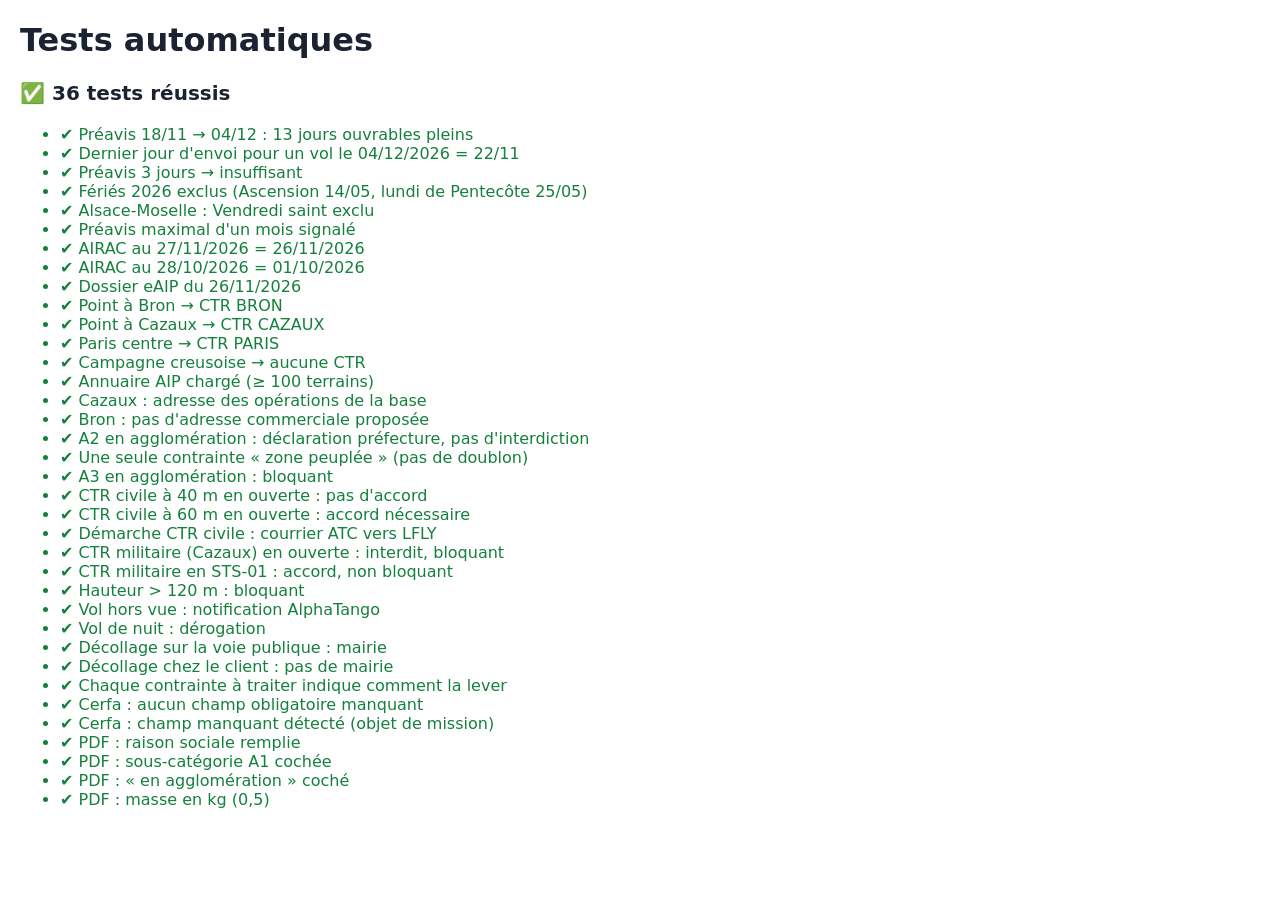
==== tests.html @ 3d1f94ec "Missions Drone : première version publiable Préparation de vols drone gratuite : analyse des contrai" ====
<!doctype html>
<html lang="fr"><head><meta charset="utf-8"><meta name="viewport" content="width=device-width, initial-scale=1"><title>Tests – logique réglementaire</title>
<meta name="robots" content="noindex">
<style>body{font-family:system-ui,sans-serif;margin:20px;background:#fff;color:#1b2333}li.ok{color:#15803d}li.ko{color:#b91c1c;font-weight:600}#sum{font-size:20px;font-weight:700}</style></head>
<body><h1>Tests automatiques</h1><p id="sum">⏳ En cours…</p><ul id="out"></ul>
<div id="view" hidden></div><div id="modal" hidden><div id="modalBody"></div></div><div id="toast" hidden></div>
<script src="lib/turf.min.js"></script><script src="lib/pdf-lib.min.js"></script>
<script>window.OSD_STORE_KEY = 'osd-tests';</script>
<script src="js/config.js"></script><script src="js/store.js"></script><script src="js/ui.js"></script><script src="js/fleet.js"></script>
<script src="js/regulation.js"></script><script src="js/documents.js"></script><script src="js/cerfa.js"></script><script src="js/logbook.js"></script>
<script>
(async () => {
  const out = document.getElementById('out'); let ok = 0, ko = 0;
  const t = (name, cond, info = '') => { const li = document.createElement('li'); li.className = cond ? 'ok' : 'ko'; li.textContent = (cond ? '✔ ' : '✘ ') + name + (cond ? '' : ' — ' + info); out.appendChild(li); cond ? ok++ : ko++; };
  await Promise.all([Regulation.aipReady, Regulation.ctrReady]);

  // Préavis : 10 jours ouvrables pleins (hors dimanches et fériés, sans le jour d'envoi ni le 1er jour de vol)
  let n = Regulation.notice('2026-12-04', '69', '2026-11-18');
  t('Préavis 18/11 → 04/12 : 13 jours ouvrables pleins', n.full === 13, JSON.stringify(n));
  t('Dernier jour d\'envoi pour un vol le 04/12/2026 = 22/11', n.latest === '2026-11-22', n.latest);
  n = Regulation.notice('2026-11-21', '69', '2026-11-18');
  t('Préavis 3 jours → insuffisant', n.ok === false && n.full === 2, JSON.stringify(n));
  n = Regulation.notice('2026-05-26', '69', '2026-05-11');
  t('Fériés 2026 exclus (Ascension 14/05, lundi de Pentecôte 25/05)', n.full === 10, JSON.stringify(n));
  n = Regulation.notice('2026-04-10', '67', '2026-03-31');
  t('Alsace-Moselle : Vendredi saint exclu', n.full === 6, JSON.stringify(n));
  t('Préavis maximal d\'un mois signalé', Regulation.notice('2027-02-01', '69', '2026-11-18').tooEarly === true);

  // Cycles AIRAC
  t('AIRAC au 27/11/2026 = 26/11/2026', Regulation.airac(new Date(2026, 10, 27)).iso === '2026-11-26');
  t('AIRAC au 28/10/2026 = 01/10/2026', Regulation.airac(new Date(2026, 9, 28)).iso === '2026-10-01');
  t('Dossier eAIP du 26/11/2026', Regulation.airac(new Date(2026, 10, 27)).folder === 'eAIP_26_NOV_2026');

  // CTR issues de l'AIP
  const at = (lon, lat) => Regulation.ctrsAt(turf.circle([lon, lat], 0.05)).map(f => f.properties.name);
  t('Point à Bron → CTR BRON', at(4.93, 45.715).includes('CTR BRON'), at(4.93, 45.715));
  t('Point à Cazaux → CTR CAZAUX', at(-1.10, 44.50).includes('CTR CAZAUX'), at(-1.10, 44.50));
  t('Paris centre → CTR PARIS', at(2.35, 48.85).some(n => /PARIS/.test(n)), at(2.35, 48.85));
  t('Campagne creusoise → aucune CTR', at(2.0, 46.1).length === 0, at(2.0, 46.1));
  t('Annuaire AIP chargé (≥ 100 terrains)', Object.keys(Regulation.AIPDIR().aerodromes).length >= 100);
  t('Cazaux : adresse des opérations de la base', (Regulation.aipInfo('LFBC') || {}).bestEmail === 'ba120.dv.fct@intradef.gouv.fr');
  t('Bron : pas d\'adresse commerciale proposée', !(Regulation.aipInfo('LFLY') || {}).bestEmail);

  // Règles par scénario
  const agglo = [{ properties: { limite: 'Vol interdit *', remarque: 'Évolution interdite en espace public en agglomération sauf conformément à l\'arrêté Espace.' } }];
  const run = (m, extra = {}) => Regulation.buildConstraints(Object.assign({ date: '2026-12-20', maxHeight: 40, vlos: 'VLOS', takeoff: 'client', zone: turf.circle([2.0, 46.1], 0.05) }, m), Object.assign({ restrictions: [], sensitive: [], commune: { codeDepartement: '23' } }, extra));
  const has = (C, re, lvl) => C.some(c => re.test(c.title) && (!lvl || c.level === lvl));
  let C = run({ category: 'A2' }, { restrictions: agglo });
  t('A2 en agglomération : déclaration préfecture, pas d\'interdiction', has(C, /Zone peuplée/) && !has(C, /A2/, 'bad'));
  t('Une seule contrainte « zone peuplée » (pas de doublon)', C.filter(c => /agglom|peuplée/i.test(c.title)).length === 1, C.map(c => c.title));
  C = run({ category: 'A3' }, { restrictions: agglo });
  t('A3 en agglomération : bloquant', C.some(c => /A3 incompatible/.test(c.title) && c.blocking));
  C = run({ category: 'A2', maxHeight: 40, zone: turf.circle([4.93, 45.715], 0.05) });
  t('CTR civile à 40 m en ouverte : pas d\'accord', has(C, /CTR BRON : vol possible/, 'info'));
  C = run({ category: 'A2', maxHeight: 60, zone: turf.circle([4.93, 45.715], 0.05) });
  t('CTR civile à 60 m en ouverte : accord nécessaire', has(C, /CTR BRON : accord/, 'warn'));
  t('Démarche CTR civile : courrier ATC vers LFLY', C.some(c => c.actions.some(a => a.template === 'atc' && a.target && a.target.icao === 'LFLY')));
  C = run({ category: 'A2', maxHeight: 20, zone: turf.circle([-1.10, 44.50], 0.05) });
  t('CTR militaire (Cazaux) en ouverte : interdit, bloquant', C.some(c => /CAZAUX/.test(c.title) && c.level === 'bad' && c.blocking));
  C = run({ category: 'STS-01', maxHeight: 20, zone: turf.circle([-1.10, 44.50], 0.05) });
  t('CTR militaire en STS-01 : accord, non bloquant', C.some(c => /CAZAUX/.test(c.title) && c.level === 'warn') && !C.some(c => c.blocking));
  C = run({ category: 'A2', maxHeight: 150 });
  t('Hauteur > 120 m : bloquant', has(C, /120 m/, 'bad'));
  C = run({ category: 'A2', vlos: 'BVLOS' });
  t('Vol hors vue : notification AlphaTango', has(C, /hors vue/, 'warn'));
  C = run({ category: 'A2', startTime: '19:00', endTime: '20:00' }, { weather: { daily: { sunrise: ['2026-12-20T08:30'], sunset: ['2026-12-20T17:00'] } } });
  t('Vol de nuit : dérogation', has(C, /nuit/, 'bad'));
  C = run({ category: 'A2', takeoff: 'public' }, { restrictions: agglo });
  t('Décollage sur la voie publique : mairie', C.some(c => c.actions.some(a => a.template === 'mairie')));
  C = run({ category: 'A2', takeoff: 'client' }, { restrictions: agglo });
  t('Décollage chez le client : pas de mairie', !C.some(c => c.actions.some(a => a.template === 'mairie')));
  t('Chaque contrainte à traiter indique comment la lever', run({ category: 'A2', maxHeight: 60, zone: turf.circle([4.93, 45.715], 0.05) }, { restrictions: agglo }).filter(c => c.level === 'bad' || c.level === 'warn').every(c => c.fix));

  // Cerfa officiel
  Store.setOperator({ legalType: 'morale', company: 'Test SARL', siret: '1', address: 'a', zip: '69000', city: 'Lyon', email: 'a@b.c', mobile: '06', managerLastName: 'N', managerFirstName: 'P', managerBirth: 'x', managerRole: 'Gérant', managerAddress: 'a', managerEmail: 'a@b.c', insurer: 'X' });
  const p = Store.upsert('pilots', { firstName: 'A', lastName: 'B', phone: '06', email: 'p@b.c', birthDate: '1990-01-01', birthPlace: 'Lyon', address: 'a', independent: 'Oui' });
  const d = Store.upsert('drones', { maker: 'M', model: 'X', serial: 'S', mtom: 500, classMark: 'C1' });
  const m = { category: 'A1', date: '2026-12-20', startTime: '10:00', endTime: '11:00', purpose: 'test', client: 'c', address: '1 rue X 69000 Lyon', maxHeight: 50, maxDistance: 100, hoursReason: 'r', siteDescription: 'd', pilotId: p.id, droneId: d.id, zone: turf.circle([4.85, 45.75], 0.05), analysis: { restrictions: [agglo[0].properties] } };
  const ctx = { commune: { nom: 'Lyon', codeDepartement: '69', codesPostaux: ['69000'] }, restrictions: agglo };
  t('Cerfa : aucun champ obligatoire manquant', Cerfa.build(m, ctx).missing.length === 0, JSON.stringify(Cerfa.build(m, ctx).missing));
  t('Cerfa : champ manquant détecté (objet de mission)', Cerfa.build({ ...m, purpose: '' }, ctx).missing.some(x => /Objet/.test(x.label)));
  const pdf = await PDFLib.PDFDocument.load(await (await Cerfa.fillPdf(m, ctx)).arrayBuffer());
  const f = pdf.getForm();
  t('PDF : raison sociale remplie', f.getTextField('Raison sociale ou dénomination').getText() === 'Test SARL');
  t('PDF : sous-catégorie A1 cochée', f.getCheckBox('Souscatégorie A1').isChecked());
  t('PDF : « en agglomération » coché', f.getCheckBox('Site n 1').isChecked());
  t('PDF : masse en kg (0,5)', f.getTextField('Texte64').getText() === '0,5');
  localStorage.removeItem('osd-tests');

  document.getElementById('sum').textContent = ko ? `❌ ${ko} échec(s), ${ok} réussite(s)` : `✅ ${ok} tests réussis`;
  document.title = ko ? 'ÉCHEC' : 'OK';
})().catch(e => { document.getElementById('sum').textContent = '❌ Erreur : ' + e.message; console.error(e); });
</script></body></html>
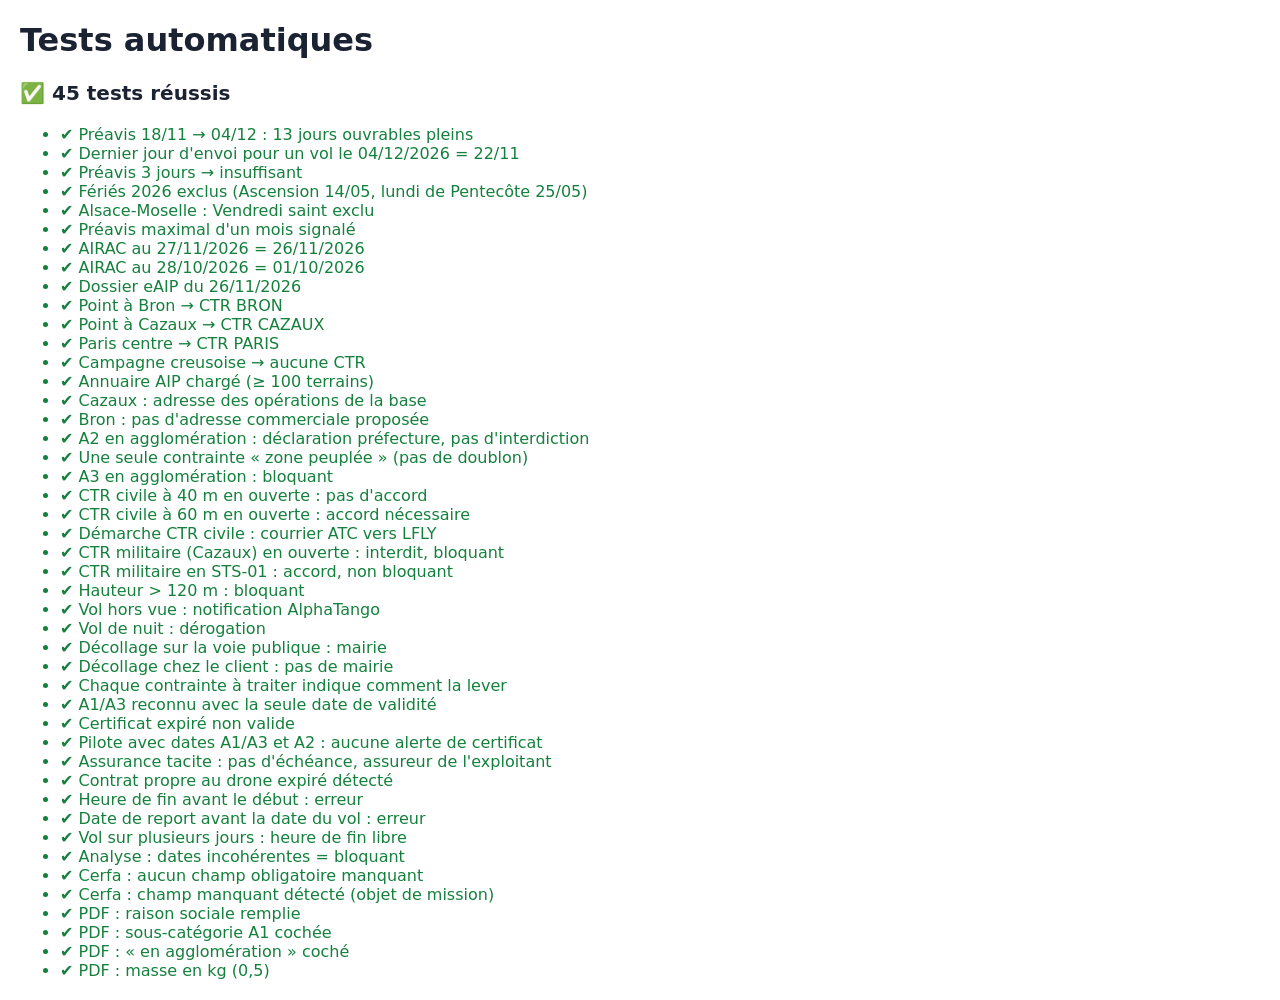
==== commit 6c55ca1f: "Fiches simplifiées, préremplissage exploitant/télépilote, certificats par date, assurance tacite, co" ====
--- a/tests.html
+++ b/tests.html
@@ -71,6 +71,22 @@
   t('Décollage chez le client : pas de mairie', !C.some(c => c.actions.some(a => a.template === 'mairie')));
   t('Chaque contrainte à traiter indique comment la lever', run({ category: 'A2', maxHeight: 60, zone: turf.circle([4.93, 45.715], 0.05) }, { restrictions: agglo }).filter(c => c.level === 'bad' || c.level === 'warn').every(c => c.fix));
 
+  // Certificats détectés par leur date de validité (sans n° d'attestation)
+  t('A1/A3 reconnu avec la seule date de validité', Fleet.certs({ a1a3Exp: '2031-01-25' }).a1a3Ok);
+  t('Certificat expiré non valide', !Fleet.certs({ a2Exp: '2020-01-01' }).a2Ok);
+  const pil = Store.upsert('pilots', { firstName: 'T', lastName: 'P', a1a3Exp: '2031-01-25', a2Exp: '2031-03-05' });
+  C = run({ category: 'A2', pilotId: pil.id }, { pilot: pil });
+  t('Pilote avec dates A1/A3 et A2 : aucune alerte de certificat', !C.some(c => /A1\/A3 manquante|A2 manquant/.test(c.title)), C.map(c => c.title));
+  // Assurance à reconduction tacite
+  Store.setOperator({ insurer: 'AXA', insuranceTacit: true });
+  t('Assurance tacite : pas d\'échéance, assureur de l\'exploitant', Fleet.insurance({}).insurer === 'AXA' && !Fleet.insurance({}).exp);
+  t('Contrat propre au drone expiré détecté', Fleet.insurance({ ownInsurance: true, insurer: 'X', insuranceExp: '2020-01-01' }).exp === '2020-01-01');
+  // Dates incohérentes
+  t('Heure de fin avant le début : erreur', Regulation.whenErrors({ date: '2026-12-01', startTime: '10:00', endTime: '09:00' }).length === 1);
+  t('Date de report avant la date du vol : erreur', Regulation.whenErrors({ date: '2026-12-10', altDate: '2026-12-01' }).length === 1);
+  t('Vol sur plusieurs jours : heure de fin libre', Regulation.whenErrors({ date: '2026-12-01', endDate: '2026-12-03', startTime: '10:00', endTime: '09:00' }).length === 0);
+  t('Analyse : dates incohérentes = bloquant', run({ category: 'A2', startTime: '11:00', endTime: '10:00' }).some(c => /incohérents/.test(c.title) && c.blocking));
+
   // Cerfa officiel
   Store.setOperator({ legalType: 'morale', company: 'Test SARL', siret: '1', address: 'a', zip: '69000', city: 'Lyon', email: 'a@b.c', mobile: '06', managerLastName: 'N', managerFirstName: 'P', managerBirth: 'x', managerRole: 'Gérant', managerAddress: 'a', managerEmail: 'a@b.c', insurer: 'X' });
   const p = Store.upsert('pilots', { firstName: 'A', lastName: 'B', phone: '06', email: 'p@b.c', birthDate: '1990-01-01', birthPlace: 'Lyon', address: 'a', independent: 'Oui' });
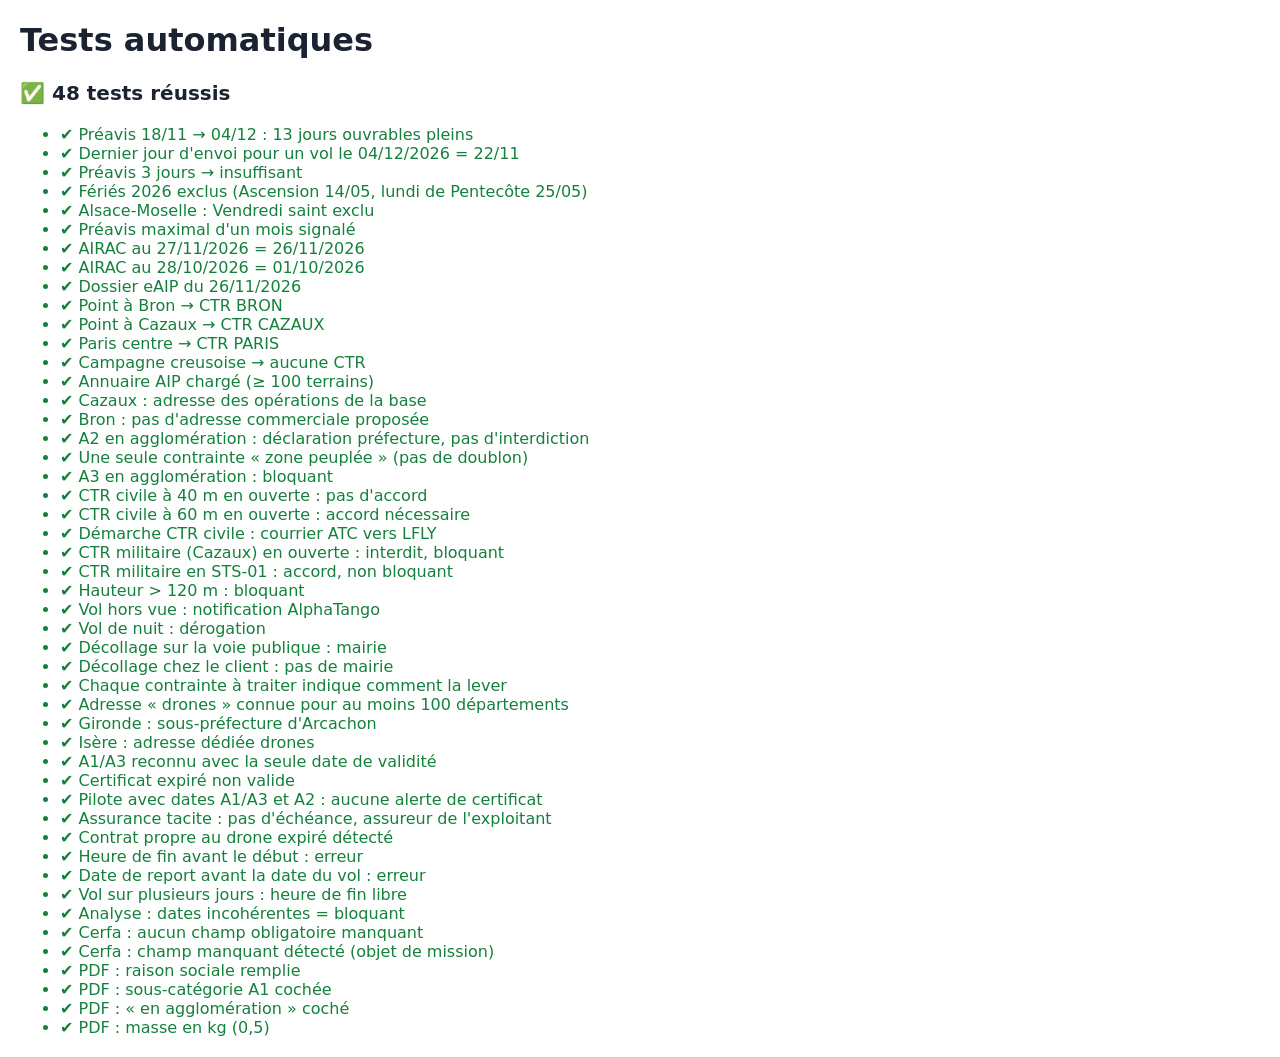
==== commit 05682b03: "Annuaire des préfectures : liste officielle DGAC pour 108 départements, Gironde via la sous-préfectu" ====
--- a/tests.html
+++ b/tests.html
@@ -12,7 +12,7 @@
 (async () => {
   const out = document.getElementById('out'); let ok = 0, ko = 0;
   const t = (name, cond, info = '') => { const li = document.createElement('li'); li.className = cond ? 'ok' : 'ko'; li.textContent = (cond ? '✔ ' : '✘ ') + name + (cond ? '' : ' — ' + info); out.appendChild(li); cond ? ok++ : ko++; };
-  await Promise.all([Regulation.aipReady, Regulation.ctrReady]);
+  await Promise.all([Regulation.aipReady, Regulation.ctrReady, Regulation.prefReady]);
 
   // Préavis : 10 jours ouvrables pleins (hors dimanches et fériés, sans le jour d'envoi ni le 1er jour de vol)
   let n = Regulation.notice('2026-12-04', '69', '2026-11-18');
@@ -71,6 +71,11 @@
   t('Décollage chez le client : pas de mairie', !C.some(c => c.actions.some(a => a.template === 'mairie')));
   t('Chaque contrainte à traiter indique comment la lever', run({ category: 'A2', maxHeight: 60, zone: turf.circle([4.93, 45.715], 0.05) }, { restrictions: agglo }).filter(c => c.level === 'bad' || c.level === 'warn').every(c => c.fix));
 
+  // Annuaire des préfectures (liste DGAC)
+  t('Adresse « drones » connue pour au moins 100 départements', Object.values(Regulation.PREFS ? Regulation.PREFS().departements : {}).filter(x => x.email).length >= 100);
+  t('Gironde : sous-préfecture d\'Arcachon', (Regulation.prefDrone('33') || {}).email === 'sp-arcachon@gironde.gouv.fr');
+  t('Isère : adresse dédiée drones', (Regulation.prefDrone('38') || {}).email === 'pref-declaration-drones@isere.gouv.fr');
+
   // Certificats détectés par leur date de validité (sans n° d'attestation)
   t('A1/A3 reconnu avec la seule date de validité', Fleet.certs({ a1a3Exp: '2031-01-25' }).a1a3Ok);
   t('Certificat expiré non valide', !Fleet.certs({ a2Exp: '2020-01-01' }).a2Ok);
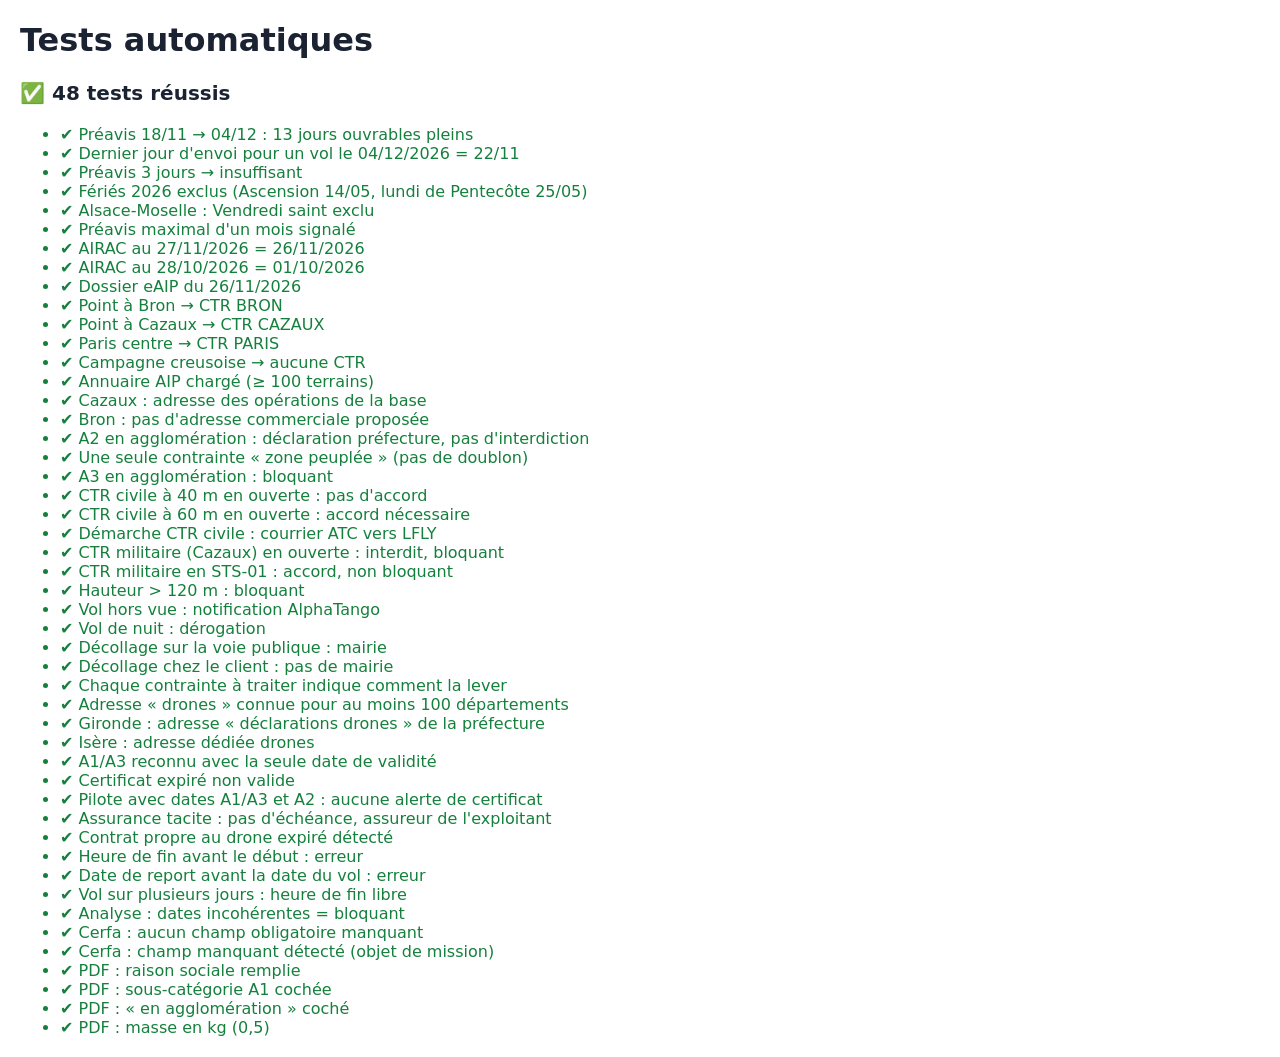
==== commit 48a9e88b: "Gironde : déclarations drones à pref-declaration-drones@gironde.gouv.fr Confirmé par téléphone auprè" ====
--- a/tests.html
+++ b/tests.html
@@ -73,7 +73,7 @@
 
   // Annuaire des préfectures (liste DGAC)
   t('Adresse « drones » connue pour au moins 100 départements', Object.values(Regulation.PREFS ? Regulation.PREFS().departements : {}).filter(x => x.email).length >= 100);
-  t('Gironde : sous-préfecture d\'Arcachon', (Regulation.prefDrone('33') || {}).email === 'sp-arcachon@gironde.gouv.fr');
+  t('Gironde : adresse « déclarations drones » de la préfecture', (Regulation.prefDrone('33') || {}).email === 'pref-declaration-drones@gironde.gouv.fr');
   t('Isère : adresse dédiée drones', (Regulation.prefDrone('38') || {}).email === 'pref-declaration-drones@isere.gouv.fr');
 
   // Certificats détectés par leur date de validité (sans n° d'attestation)
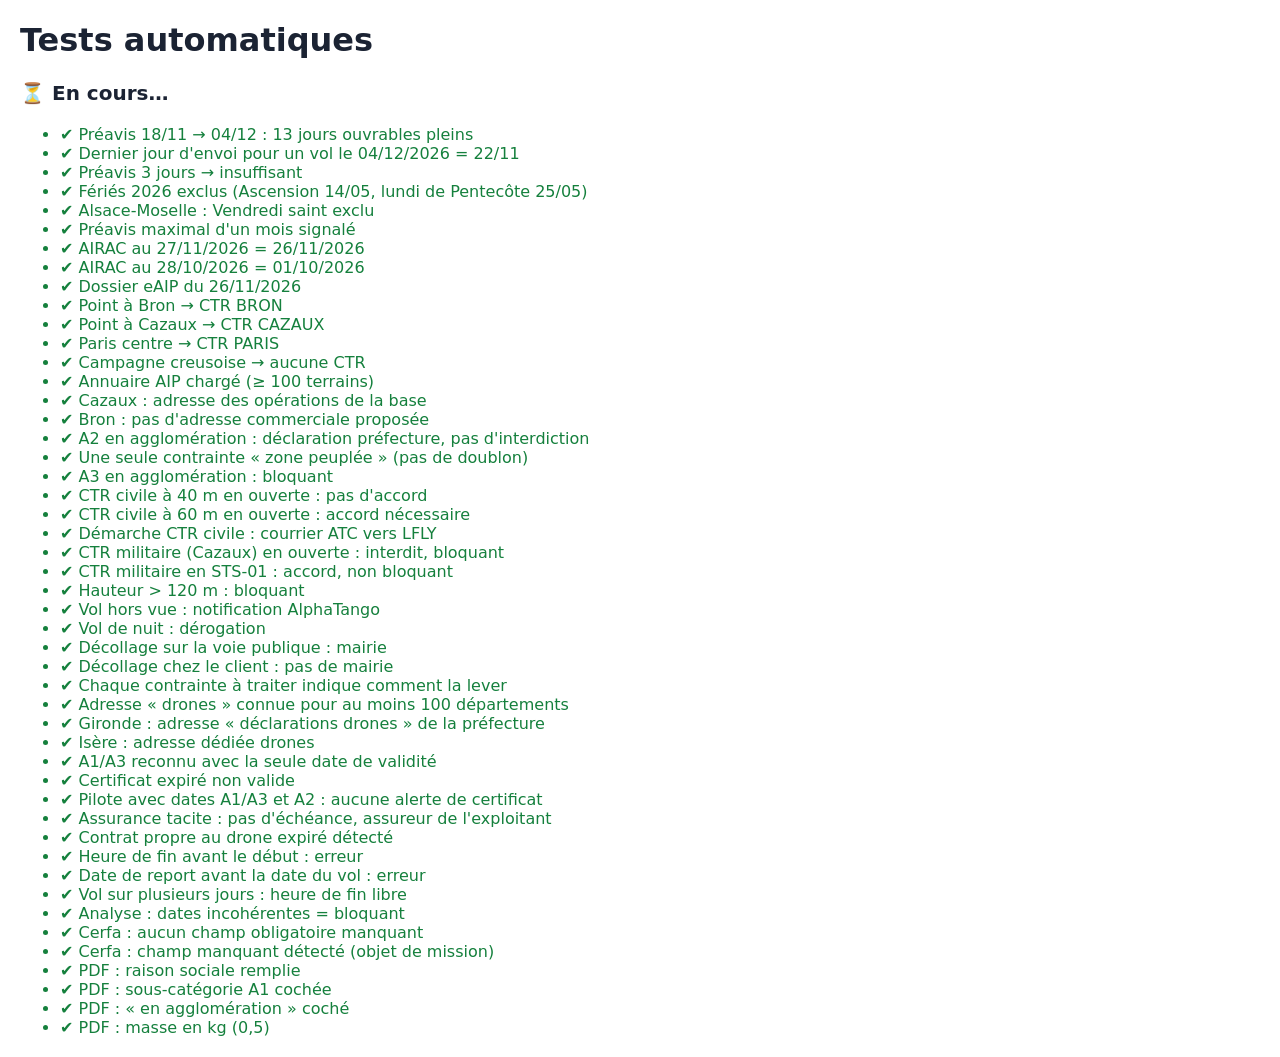
==== commit bf41c729: "Signature sur le Cerfa (dessinée ou importée) et exemple neutre de date de naissance - Fiche Exploit" ====
--- a/tests.html
+++ b/tests.html
@@ -106,6 +106,13 @@
   t('PDF : sous-catégorie A1 cochée', f.getCheckBox('Souscatégorie A1').isChecked());
   t('PDF : « en agglomération » coché', f.getCheckBox('Site n 1').isChecked());
   t('PDF : masse en kg (0,5)', f.getTextField('Texte64').getText() === '0,5');
+  // Signature apposée sur le Cerfa
+  const sc = document.createElement('canvas'); sc.width = 200; sc.height = 60; const sg = sc.getContext('2d'); sg.strokeStyle = '#0b1f4d'; sg.lineWidth = 3; sg.beginPath(); sg.moveTo(10, 40); sg.bezierCurveTo(60, 0, 120, 60, 190, 20); sg.stroke();
+  Store.setOperator(Object.assign({}, Store.operator(), { signatureImg: sc.toDataURL('image/png') }));
+  const withSig = await Cerfa.fillPdf(m, ctx), noSig = await Cerfa.fillPdf(m, ctx, { sign: false });
+  t('Cerfa : signature apposée (PDF contient l\'image)', withSig.size > noSig.size + 500, withSig.size + ' vs ' + noSig.size);
+  const flat = await PDFLib.PDFDocument.load(await (await Cerfa.fillPdf(m, ctx, { flatten: true })).arrayBuffer());
+  t('Cerfa aplati pour le dossier unique (plus de champs modifiables)', flat.getForm().getFields().length === 0);
   localStorage.removeItem('osd-tests');
 
   document.getElementById('sum').textContent = ko ? `❌ ${ko} échec(s), ${ok} réussite(s)` : `✅ ${ok} tests réussis`;
